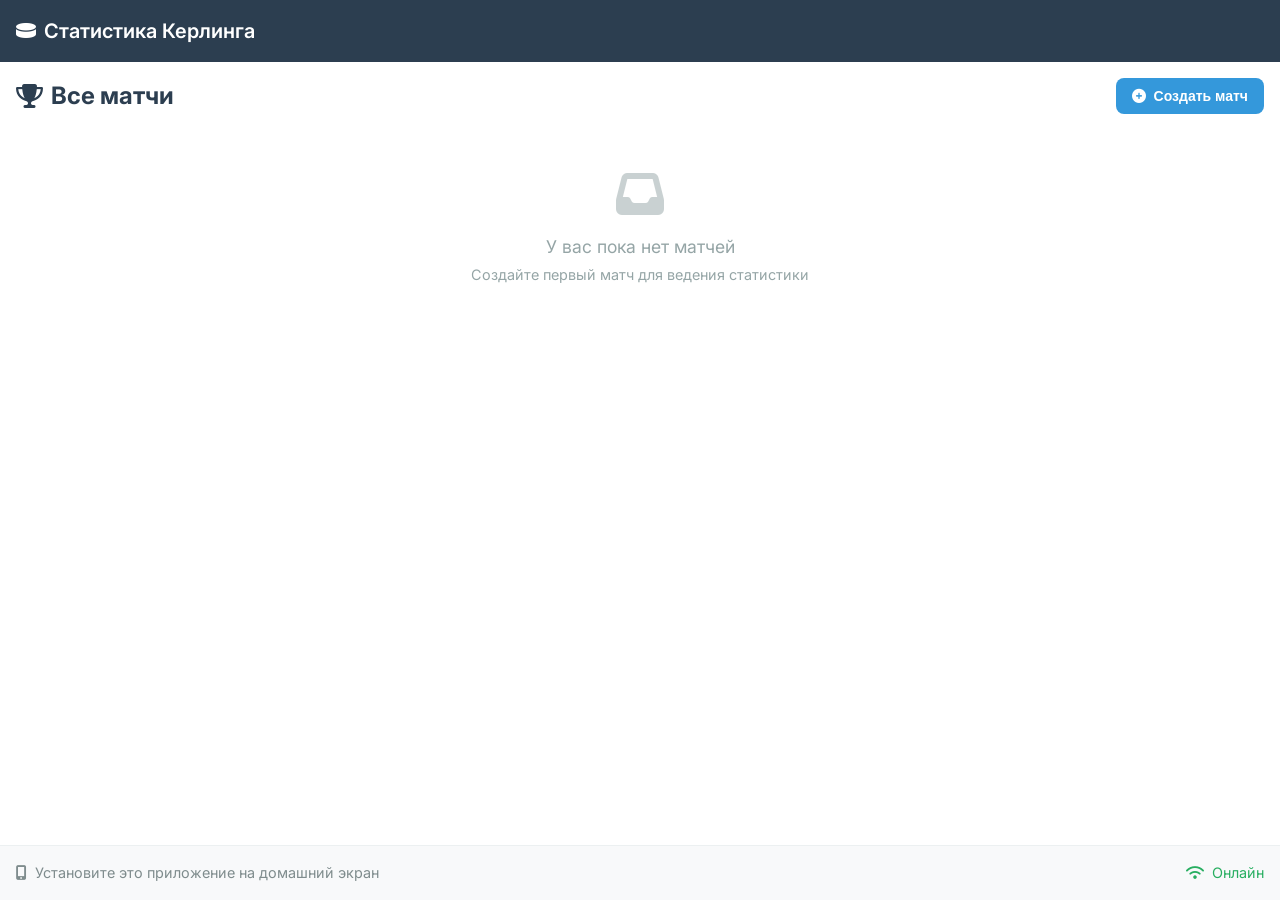
==== index.html @ 3960b241 "Curling Stats PWA Application" ====
<!DOCTYPE html>
<html lang="ru">
<head>
    <meta charset="UTF-8">
    <meta name="viewport" content="width=device-width, initial-scale=1.0">
    <title>Статистика Керлинга</title>
    <meta name="theme-color" content="#2c3e50">
    
    <!-- PWA -->
    <link rel="manifest" href="manifest.json">
    <link rel="icon" href="icons/icon-192.png">
    <link rel="apple-touch-icon" href="icons/apple-touch-icon.png">
    
    <!-- iOS мета-теги -->
    <meta name="apple-mobile-web-app-capable" content="yes">
    <meta name="apple-mobile-web-app-status-bar-style" content="black-translucent">
    
    <!-- Стили -->
    <link rel="stylesheet" href="style.css">
    
    <!-- Шрифты -->
    <link href="https://fonts.googleapis.com/css2?family=Inter:wght@400;500;600;700&display=swap" rel="stylesheet">
    <link rel="stylesheet" href="https://cdnjs.cloudflare.com/ajax/libs/font-awesome/6.4.0/css/all.min.css">
</head>
<body>
    <div class="container">
        <!-- Шапка -->
        <header class="header">
            <h1><i class="fas fa-hockey-puck"></i> Статистика Керлинга</h1>
        </header>

        <!-- Основной контент -->
        <main class="main-content">
            <div class="matches-section">
                <div class="section-header">
                    <h2><i class="fas fa-trophy"></i> Все матчи</h2>
                    <button id="createMatchBtn" class="btn btn-primary">
                        <i class="fas fa-plus-circle"></i> Создать матч
                    </button>
                </div>

                <!-- Список матчей -->
                <div id="matchesList" class="matches-list">
                    <!-- Матчи будут добавляться динамически -->
                    <div class="empty-state">
                        <i class="fas fa-inbox"></i>
                        <p>У вас пока нет матчей</p>
                        <p class="subtext">Создайте первый матч для ведения статистики</p>
                    </div>
                </div>
            </div>

            <!-- Модальное окно создания матча -->
            <div id="createMatchModal" class="modal hidden">
                <div class="modal-content">
                    <h2><i class="fas fa-plus-circle"></i> Создать новый матч</h2>
                    <form id="createMatchForm">
                        <div class="form-group">
                            <label for="matchName">Название матча:</label>
                            <input type="text" id="matchName" 
                                   placeholder="Например: Чемпионат города, 1/4 финала" 
                                   required>
                        </div>
                        
                        <div class="form-group">
                            <label for="team1Name">Команда 1:</label>
                            <input type="text" id="team1Name" 
                                   placeholder="Красные" 
                                   value="Команда 1" 
                                   required>
                        </div>
                        
                        <div class="form-group">
                            <label for="team2Name">Команда 2:</label>
                            <input type="text" id="team2Name" 
                                   placeholder="Желтые" 
                                   value="Команда 2" 
                                   required>
                        </div>
                        
                        <div class="form-row">
                            <div class="form-group">
                                <label for="player1Name">Игрок 1:</label>
                                <input type="text" id="player1Name" 
                                       placeholder="Игрок 1" 
                                       required>
                            </div>
                            <div class="form-group">
                                <label for="player2Name">Игрок 2:</label>
                                <input type="text" id="player2Name" 
                                        placeholder="Игрок 2" 
                                       required>
                            </div>
                        </div>
                        
                        <div class="form-row">
                            <div class="form-group">
                                <label for="player3Name">Игрок 3:</label>
                                <input type="text" id="player3Name" 
                                       placeholder="Игрок 3" 
                                       required>
                            </div>
                            <div class="form-group">
                                <label for="player4Name">Игрок 4:</label>
                                <input type="text" id="player4Name" 
                                       placeholder="Игрок 4" 
                                       required>
                            </div>
                        </div>
                        
                        <div class="form-group">
                            <label for="player5Name">Игрок 5:</label>
                            <input type="text" id="player5Name" 
                                   placeholder="Игрок 5" 
                                   required>
                        </div>

                        <div class="modal-buttons">
                            <button type="button" id="cancelCreateBtn" class="btn btn-secondary">
                                Отмена
                            </button>
                            <button type="submit" class="btn btn-primary">
                                <i class="fas fa-save"></i> Создать матч
                            </button>
                        </div>
                    </form>
                </div>
            </div>
        </main>

        <!-- Футер -->
        <footer class="footer">
            <div class="app-info">
                <i class="fas fa-mobile-alt"></i>
                <span>Установите это приложение на домашний экран</span>
            </div>
            <div class="offline-status" id="offlineStatus">
                <i class="fas fa-wifi"></i>
                <span>Онлайн</span>
            </div>
        </footer>
    </div>

    <!-- Скрипты -->
    <script src="db.js"></script>
    <script src="app.js"></script>
    
    <script>
        // Проверка Service Worker
        if ('serviceWorker' in navigator) {
            window.addEventListener('load', () => {
                navigator.serviceWorker.register('service-worker.js')
                    .then(reg => console.log('SW зарегистрирован'))
                    .catch(err => console.log('Ошибка SW:', err));
            });
        }
    </script>
</body>
</html>
---- style.css ----
/* Основные стили для PWA приложения керлинга */
:root {
    /* Цвета команд */
    --team-red: #e74c3c;
    --team-yellow: #f1c40f;
    --team-red-light: rgba(231, 76, 60, 0.1);
    --team-yellow-light: rgba(241, 196, 15, 0.1);
    
    /* Основные цвета */
    --primary-color: #2c3e50;
    --secondary-color: #3498db;
    --success-color: #27ae60;
    --danger-color: #e74c3c;
    --warning-color: #f39c12;
    --info-color: #3498db;
    
    /* Нейтральные цвета */
    --light-color: #f8f9fa;
    --gray-light: #ecf0f1;
    --gray: #95a5a6;
    --gray-dark: #7f8c8d;
    --dark-color: #2c3e50;
    
    /* Тени и скругления */
    --border-radius: 12px;
    --border-radius-sm: 8px;
    --box-shadow: 0 4px 12px rgba(0, 0, 0, 0.1);
    --box-shadow-lg: 0 8px 24px rgba(0, 0, 0, 0.15);
    
    /* Отступы */
    --spacing-xs: 4px;
    --spacing-sm: 8px;
    --spacing-md: 16px;
    --spacing-lg: 24px;
    --spacing-xl: 32px;
}

/* Сброс и базовые стили */
* {
    margin: 0;
    padding: 0;
    box-sizing: border-box;
}

body {
    font-family: 'Inter', -apple-system, BlinkMacSystemFont, sans-serif;
    font-size: 16px;
    line-height: 1.5;
    color: var(--dark-color);
    background: linear-gradient(135deg, #667eea 0%, #764ba2 100%);
    min-height: 100vh;
    -webkit-tap-highlight-color: transparent;
}

.container {
    max-width: 100%;
    margin: 0 auto;
    background: white;
    min-height: 100vh;
    display: flex;
    flex-direction: column;
}

/* Шапка */
.header {
    background: var(--primary-color);
    color: white;
    padding: var(--spacing-md);
    display: flex;
    align-items: center;
    justify-content: space-between;
    gap: var(--spacing-md);
    position: sticky;
    top: 0;
    z-index: 100;
}

.header h1 {
    font-size: 1.25rem;
    font-weight: 600;
    display: flex;
    align-items: center;
    gap: var(--spacing-sm);
}

.header-center {
    flex: 1;
    text-align: center;
}

/* Кнопки */
.btn {
    padding: 10px 16px;
    border: none;
    border-radius: var(--border-radius-sm);
    font-size: 14px;
    font-weight: 600;
    cursor: pointer;
    display: inline-flex;
    align-items: center;
    justify-content: center;
    gap: 8px;
    transition: all 0.2s ease;
    text-decoration: none;
    user-select: none;
}

.btn:hover {
    transform: translateY(-2px);
    box-shadow: var(--box-shadow);
}

.btn:active {
    transform: translateY(0);
}

.btn-primary {
    background: var(--secondary-color);
    color: white;
}

.btn-primary:hover {
    background: #2980b9;
}

.btn-secondary {
    background: var(--gray-light);
    color: var(--dark-color);
}

.btn-secondary:hover {
    background: #bdc3c7;
}

.btn-danger {
    background: var(--danger-color);
    color: white;
}

.btn-danger:hover {
    background: #c0392b;
}

.btn-success {
    background: var(--success-color);
    color: white;
}

.btn-success:hover {
    background: #229954;
}

.btn-back {
    background: transparent;
    color: white;
    padding: 8px;
    font-size: 1.2rem;
}

.btn-back:hover {
    background: rgba(255, 255, 255, 0.1);
}

.btn-play {
    background: linear-gradient(135deg, var(--success-color), #2ecc71);
    color: white;
    font-size: 1.2rem;
    font-weight: 700;
    padding: 16px 32px;
    border-radius: var(--border-radius);
}

.btn-play:hover {
    background: linear-gradient(135deg, #229954, #27ae60);
    transform: scale(1.05);
}

.btn-save {
    background: linear-gradient(135deg, var(--secondary-color), #2980b9);
    color: white;
    font-size: 1.1rem;
    padding: 14px 28px;
    border-radius: var(--border-radius);
}

.btn-save:disabled {
    opacity: 0.5;
    cursor: not-allowed;
    transform: none !important;
}

.btn-save:not(:disabled):hover {
    background: linear-gradient(135deg, #2980b9, #1c5980);
}

/* Основной контент */
.main-content {
    flex: 1;
    padding: var(--spacing-md);
    overflow-y: auto;
}

/* Страница всех матчей */
.matches-section {
    margin-bottom: var(--spacing-xl);
}

.section-header {
    display: flex;
    justify-content: space-between;
    align-items: center;
    margin-bottom: var(--spacing-lg);
}
.section-header h2 {
    color: var(--primary-color);
    font-size: 1.5rem;
    display: flex;
    align-items: center;
    gap: var(--spacing-sm);
}

.matches-list {
    display: grid;
    gap: var(--spacing-md);
}

.match-card {
    background: white;
    border: 2px solid var(--gray-light);
    border-radius: var(--border-radius);
    padding: var(--spacing-lg);
    transition: all 0.3s ease;
    cursor: pointer;
    text-decoration: none;
    color: inherit;
    display: block;
}

.match-card:hover {
    border-color: var(--secondary-color);
    transform: translateY(-4px);
    box-shadow: var(--box-shadow-lg);
}

.match-card-header {
    display: flex;
    justify-content: space-between;
    align-items: flex-start;
    margin-bottom: var(--spacing-md);
}

.match-title {
    font-size: 1.2rem;
    font-weight: 600;
    color: var(--primary-color);
    margin-bottom: var(--spacing-xs);
}

.match-date {
    color: var(--gray);
    font-size: 0.9rem;
}

.match-stats {
    display: flex;
    gap: var(--spacing-lg);
    font-size: 0.9rem;
    color: var(--gray-dark);
}

.match-stat {
    display: flex;
    align-items: center;
    gap: 4px;
}

.empty-state {
    text-align: center;
    padding: var(--spacing-xl) var(--spacing-md);
    color: var(--gray);
}

.empty-state i {
    font-size: 3rem;
    margin-bottom: var(--spacing-md);
    opacity: 0.5;
}

.empty-state p {
    font-size: 1.1rem;
    margin-bottom: var(--spacing-xs);
}

.empty-state .subtext {
    font-size: 0.9rem;
    color: var(--gray);
}

/* Модальные окна */
.modal {
    position: fixed;
    top: 0;
    left: 0;
    right: 0;
    bottom: 0;
    background: rgba(0, 0, 0, 0.5);
    display: flex;
    align-items: center;
    justify-content: center;
    z-index: 1000;
    padding: var(--spacing-md);
}

.modal.hidden {
    display: none;
}

.modal-content {
    background: white;
    border-radius: var(--border-radius);
    width: 100%;
    max-width: 500px;
    max-height: 90vh;
    overflow-y: auto;
    animation: modalSlideIn 0.3s ease;
}

@keyframes modalSlideIn {
    from {
        opacity: 0;
        transform: translateY(-50px);
    }
    to {
        opacity: 1;
        transform: translateY(0);
    }
}

.modal-content h2 {
    padding: var(--spacing-lg);
    border-bottom: 1px solid var(--gray-light);
    color: var(--primary-color);
    display: flex;
    align-items: center;
    gap: var(--spacing-sm);
}

.modal-content form {
    padding: var(--spacing-lg);
}

.form-group {
    margin-bottom: var(--spacing-md);
}

.form-group label {
    display: block;
    margin-bottom: 6px;
    font-weight: 600;
    color: var(--dark-color);
}

.form-group input,
.form-group select {
    width: 100%;
    padding: 10px 12px;
    border: 2px solid var(--gray-light);
    border-radius: var(--border-radius-sm);
    font-size: 16px;
    transition: border-color 0.2s ease;
}

.form-group input:focus,
.form-group select:focus {
    outline: none;
    border-color: var(--secondary-color);
}

.form-row {
    display: flex;
    gap: var(--spacing-md);
    margin-bottom: var(--spacing-md);
}

.form-row .form-group {
    flex: 1;
    margin-bottom: 0;
}

.modal-buttons {
    display: flex;
    gap: var(--spacing-md);
    justify-content: flex-end;
    margin-top: var(--spacing-lg);
    padding-top: var(--spacing-md);
    border-top: 1px solid var(--gray-light);
}

.confirm-modal {
    text-align: center;
    max-width: 400px;
}

.confirm-modal p {
    padding: var(--spacing-lg);
    color: var(--gray-dark);
}

/* Табло счета */
.scoreboard-section {
    background: var(--light-color);
    border-radius: var(--border-radius);
    padding: var(--spacing-lg);
    margin-bottom: var(--spacing-xl);
    box-shadow: var(--box-shadow);
}

.scoreboard {
    display: flex;
    gap: var(--spacing-lg);
    margin-bottom: var(--spacing-lg);
}

.team-score {
    flex: 1;
    background: white;
    border-radius: var(--border-radius);
    padding: var(--spacing-lg);
    border: 3px solid transparent;
    transition: all 0.3s ease;
}
.team-score.active-team {
    border-color: var(--team-red);
}

.team-score:last-child.active-team {
    border-color: var(--team-yellow);
}

.team-name {
    font-size: 1.2rem;
    font-weight: 700;
    margin-bottom: var(--spacing-md);
    border: none;
    background: transparent;
    width: 100%;
    text-align: center;
    padding: 4px;
    border-radius: var(--border-radius-sm);
}

.team-name:focus {
    outline: none;
    background: var(--gray-light);
}

.team1-name {
    color: var(--team-red);
}

.team2-name {
    color: var(--team-yellow);
}

.score-display {
    font-size: 3rem;
    font-weight: 800;
    text-align: center;
    margin-bottom: var(--spacing-lg);
    color: var(--primary-color);
}

.ends-container {
    margin-top: var(--spacing-md);
}

.ends-header {
    font-weight: 600;
    margin-bottom: var(--spacing-sm);
    color: var(--gray-dark);
}

.ends-grid {
    display: grid;
    grid-template-columns: repeat(6, 1fr);
    gap: var(--spacing-xs);
}

.end-cell {
    background: var(--gray-light);
    border-radius: var(--border-radius-sm);
    padding: 6px;
    text-align: center;
    font-weight: 600;
    min-height: 36px;
    display: flex;
    align-items: center;
    justify-content: center;
}

.end-cell.current {
    background: var(--secondary-color);
    color: white;
}

.end-cell.filled {
    background: var(--success-color);
    color: white;
}

.score-divider {
    width: 60px;
    display: flex;
    flex-direction: column;
    align-items: center;
    justify-content: center;
}

.ends-label {
    font-weight: 600;
    margin-bottom: var(--spacing-sm);
    color: var(--gray-dark);
}

.ends-numbers {
    display: flex;
    flex-direction: column;
    gap: var(--spacing-xs);
}

.end-number {
    height: 36px;
    display: flex;
    align-items: center;
    justify-content: center;
    font-weight: 600;
    color: var(--gray-dark);
}

.ends-controls {
    display: flex;
    justify-content: space-between;
    align-items: center;
    gap: var(--spacing-md);
    padding-top: var(--spacing-lg);
    border-top: 1px solid var(--gray-light);
}

.current-end {
    display: flex;
    align-items: center;
    gap: var(--spacing-sm);
}

.end-select {
    padding: 8px 12px;
    border: 2px solid var(--gray-light);
    border-radius: var(--border-radius-sm);
    font-size: 16px;
    font-weight: 600;
    min-width: 100px;
}

.end-select:focus {
    outline: none;
    border-color: var(--secondary-color);
}

/* Статистические таблицы */
.stats-section {
    margin-bottom: var(--spacing-xl);
}

.team-stats-header {
    display: flex;
    align-items: center;
    gap: var(--spacing-sm);
    margin-bottom: var(--spacing-md);
}

.team-stats-header h3 {
    color: var(--primary-color);
    font-size: 1.2rem;
}

.team-color-indicator {
    width: 20px;
    height: 20px;
    border-radius: 50%;
}

.color-red {
    background: var(--team-red);
}

.color-yellow {
    background: var(--team-yellow);
}

.stats-table-container {
    overflow-x: auto;
    background: white;
    border-radius: var(--border-radius);
    box-shadow: var(--box-shadow);
}

.stats-table {
    width: 100%;
    border-collapse: collapse;
    min-width: 800px;
}

.stats-table th,
.stats-table td {
    padding: 12px;
    text-align: center;
    border: 1px solid var(--gray-light);
}

.stats-table thead {
    background: var(--primary-color);
    color: white;
}

.stats-table thead th {
    font-weight: 600;
    white-space: nowrap;
}

.stats-table tbody tr:nth-child(even) {
    background: var(--light-color);
}

.stats-table tbody tr:hover {
    background: var(--gray-light);
}

.throw-type {
    font-weight: 600;
    background: var(--gray-light);
    min-width: 100px;
}

.team-total {
    background: var(--info-color);
    color: white;
    font-weight: 600;
}

.player-header {
    position: relative;
}

.player-name-input {
    width: 100%;
    border: none;
    background: transparent;
    color: white;
    text-align: center;
    font-weight: 600;
    padding: 4px;
    border-radius: var(--border-radius-sm);
}

.player-name-input:focus {
    outline: none;
    background: rgba(255, 255, 255, 0.2);
}

.throw-count {
    font-weight: 700;
    font-size: 1.1rem;
    color: var(--primary-color);
}

.throw-percentage {
    font-size: 0.9rem;
    color: var(--gray-dark);
    margin-top: 2px;
}

/* Страница ввода броска */
.throw-page {
    display: flex;
    flex-direction: column;
    gap: var(--spacing-xl);
}

.selection-section {
    background: white;
    border-radius: var(--border-radius);
    padding: var(--spacing-lg);
    box-shadow: var(--box-shadow);
}

.selection-section h2 {
    color: var(--primary-color);
    margin-bottom: var(--spacing-lg);
    font-size: 1.2rem;
    display: flex;
    align-items: center;
    gap: var(--spacing-sm);
}

.team-selector {
    display: flex;
    gap: var(--spacing-md);
}

.team-option {
    flex: 1;
    padding: var(--spacing-lg);
    border: 3px solid var(--gray-light);
    border-radius: var(--border-radius);
    background: white;
    cursor: pointer;
    transition: all 0.3s ease;
    display: flex;
    flex-direction: column;
    align-items: center;
    gap: var(--spacing-sm);
}

.team-option:hover {
    transform: translateY(-4px);
    box-shadow: var(--box-shadow);
}

.team-option.selected {
    border-color: var(--secondary-color);
    background: var(--light-color);
}

.team-color {
    width: 40px;
    height: 40px;
    border-radius: 50%;
}

.team-name {
    font-weight: 600;
    font-size: 1.1rem;
}

.player-selector {
    display: grid;
    grid-template-columns: repeat(auto-fill, minmax(120px, 1fr));
    gap: var(--spacing-md);
}

.player-option {
    padding: var(--spacing-lg);
    border: 2px solid var(--gray-light);
    border-radius: var(--border-radius);
    background: white;
    cursor: pointer;
    transition: all 0.3s ease;
    text-align: center;
}

.player-option:hover {
    border-color: var(--secondary-color);
    transform: translateY(-2px);
}

.player-option.selected {
    border-color: var(--success-color);
    background: var(--success-color);
    color: white;
}

.throw-type-selector {
    display: grid;
    grid-template-columns: repeat(3, 1fr);
    gap: var(--spacing-md);
}

.throw-type-btn {
    padding: var(--spacing-lg);
    border: 2px solid var(--gray-light);
    border-radius: var(--border-radius);
    background: white;
    cursor: pointer;
    transition: all 0.3s ease;
    display: flex;
    flex-direction: column;
    align-items: center;
    gap: var(--spacing-sm);
}

.throw-type-btn:hover {
    transform: translateY(-4px);
    box-shadow: var(--box-shadow);
}

.throw-type-btn.selected {
    border-color: var(--secondary-color);
    background: var(--secondary-color);
    color: white;
}

.throw-type-btn i {
    font-size: 1.5rem;
}

.throw-type-btn span {
    font-weight: 600;
    font-size: 1.1rem;
}

.throw-type-btn small {
    font-size: 0.8rem;
    opacity: 0.8;
}

.percentage-selector {
    display: grid;
    grid-template-columns: repeat(3, 1fr);
    gap: var(--spacing-md);
}

.percentage-btn {
    padding: var(--spacing-lg);
    border: 2px solid var(--gray-light);
    border-radius: var(--border-radius);
    background: white;
    cursor: pointer;
    transition: all 0.3s ease;
    display: flex;
    flex-direction: column;
    align-items: center;
    gap: var(--spacing-xs);
}

.percentage-btn:hover {
    transform: translateY(-4px);
    box-shadow: var(--box-shadow);
}

.percentage-btn.selected {
    border-color: var(--success-color);
    background: var(--success-color);
    color: white;
}

.percent-value {
    font-size: 1.5rem;
    font-weight: 700;
}

.percent-label {
    font-size: 0.9rem;
    opacity: 0.9;
}

.save-section {
    text-align: center;
    padding: var(--spacing-xl);
    background: var(--light-color);
    border-radius: var(--border-radius);
}

.throw-summary {
    margin-top: var(--spacing-lg);
    padding: var(--spacing-lg);
    background: white;
    border-radius: var(--border-radius);
    border: 2px solid var(--gray-light);
}

.throw-summary h3 {
    color: var(--primary-color);
    margin-bottom: var(--spacing-md);
}
.throw-summary .summary-item {
    display: flex;
    justify-content: space-between;
    padding: 8px 0;
    border-bottom: 1px solid var(--gray-light);
}

.throw-summary .summary-item:last-child {
    border-bottom: none;
}

.recent-throws-list {
    display: flex;
    flex-direction: column;
    gap: var(--spacing-sm);
}

.recent-throw {
    padding: var(--spacing-md);
    background: white;
    border-radius: var(--border-radius-sm);
    border: 1px solid var(--gray-light);
    display: flex;
    justify-content: space-between;
    align-items: center;
}

.recent-throw .throw-info {
    display: flex;
    gap: var(--spacing-md);
    align-items: center;
}

.throw-team {
    width: 12px;
    height: 12px;
    border-radius: 50%;
}

.throw-team.red {
    background: var(--team-red);
}

.throw-team.yellow {
    background: var(--team-yellow);
}

/* Футер */
.footer {
    padding: var(--spacing-md);
    background: var(--light-color);
    border-top: 1px solid var(--gray-light);
    display: flex;
    justify-content: space-between;
    align-items: center;
    font-size: 0.9rem;
    color: var(--gray-dark);
}

.footer div {
    display: flex;
    align-items: center;
    gap: var(--spacing-sm);
}

.offline-status.offline {
    color: var(--danger-color);
}

.offline-status.online {
    color: var(--success-color);
}

/* Утилиты */
.hidden {
    display: none !important;
}

/* Адаптивность */
@media (max-width: 768px) {
    .header h1 {
        font-size: 1.1rem;
    }
    
    .btn {
        padding: 8px 12px;
        font-size: 13px;
    }
    
    .scoreboard {
        flex-direction: column;
        gap: var(--spacing-md);
    }
    
    .ends-controls {
        flex-direction: column;
        gap: var(--spacing-md);
    }
    
    .throw-type-selector,
    .percentage-selector {
        grid-template-columns: repeat(2, 1fr);
    }
    
    .player-selector {
        grid-template-columns: repeat(3, 1fr);
    }
    
    .form-row {
        flex-direction: column;
        gap: var(--spacing-md);
    }
}

@media (max-width: 480px) {
    .header {
        flex-wrap: wrap;
    }
    
    .header-center {
        order: 3;
        flex-basis: 100%;
        margin-top: var(--spacing-sm);
    }
    
    .throw-type-selector,
    .percentage-selector {
        grid-template-columns: 1fr;
    }
    
    .player-selector {
        grid-template-columns: repeat(2, 1fr);
    }
    
    .stats-table {
        font-size: 0.9rem;
    }
    
    .stats-table th,
    .stats-table td {
        padding: 8px;
    }
}
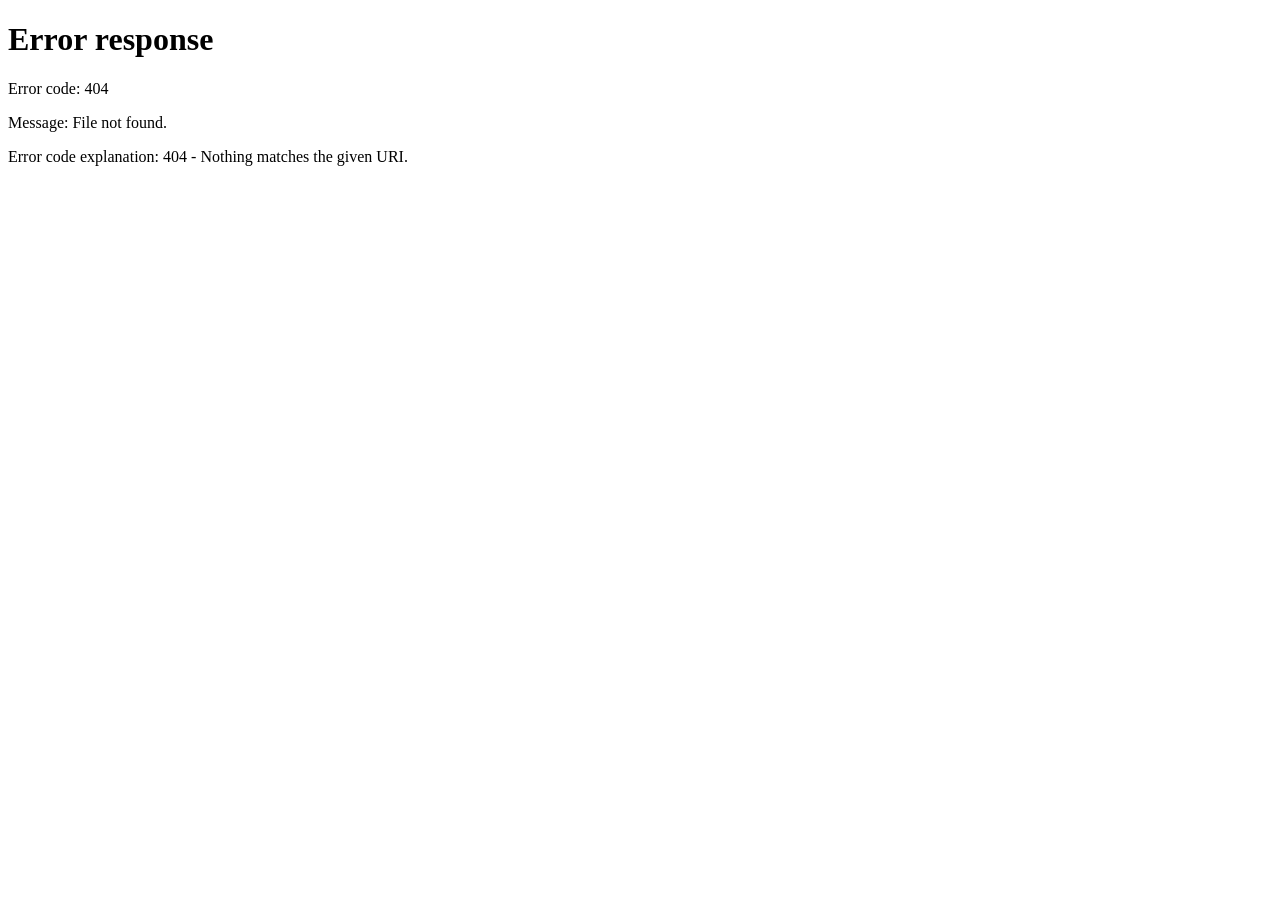
==== commit 7c973fca: "Fixed bags" ====
--- a/index.html
+++ b/index.html
@@ -2,158 +2,64 @@
 <html lang="ru">
 <head>
     <meta charset="UTF-8">
-    <meta name="viewport" content="width=device-width, initial-scale=1.0">
-    <title>Статистика Керлинга</title>
-    <meta name="theme-color" content="#2c3e50">
-    
-    <!-- PWA -->
-    <link rel="manifest" href="manifest.json">
-    <link rel="icon" href="icons/icon-192.png">
-    <link rel="apple-touch-icon" href="icons/apple-touch-icon.png">
-    
-    <!-- iOS мета-теги -->
-    <meta name="apple-mobile-web-app-capable" content="yes">
-    <meta name="apple-mobile-web-app-status-bar-style" content="black-translucent">
-    
-    <!-- Стили -->
-    <link rel="stylesheet" href="style.css">
-    
-    <!-- Шрифты -->
-    <link href="https://fonts.googleapis.com/css2?family=Inter:wght@400;500;600;700&display=swap" rel="stylesheet">
-    <link rel="stylesheet" href="https://cdnjs.cloudflare.com/ajax/libs/font-awesome/6.4.0/css/all.min.css">
+    <title>Перенаправление на приложение керлинга</title>
+    <meta http-equiv="refresh" content="0; url=/curling-stats-pwa/app-index.html">
+    <link rel="manifest" href="/curling-stats-pwa/manifest.json">
+    <link rel="icon" href="/curling-stats-pwa/icons/icon-192.png">
 </head>
-<body>
-    <div class="container">
-        <!-- Шапка -->
-        <header class="header">
-            <h1><i class="fas fa-hockey-puck"></i> Статистика Керлинга</h1>
-        </header>
-
-        <!-- Основной контент -->
-        <main class="main-content">
-            <div class="matches-section">
-                <div class="section-header">
-                    <h2><i class="fas fa-trophy"></i> Все матчи</h2>
-                    <button id="createMatchBtn" class="btn btn-primary">
-                        <i class="fas fa-plus-circle"></i> Создать матч
-                    </button>
-                </div>
-
-                <!-- Список матчей -->
-                <div id="matchesList" class="matches-list">
-                    <!-- Матчи будут добавляться динамически -->
-                    <div class="empty-state">
-                        <i class="fas fa-inbox"></i>
-                        <p>У вас пока нет матчей</p>
-                        <p class="subtext">Создайте первый матч для ведения статистики</p>
-                    </div>
-                </div>
-            </div>
-
-            <!-- Модальное окно создания матча -->
-            <div id="createMatchModal" class="modal hidden">
-                <div class="modal-content">
-                    <h2><i class="fas fa-plus-circle"></i> Создать новый матч</h2>
-                    <form id="createMatchForm">
-                        <div class="form-group">
-                            <label for="matchName">Название матча:</label>
-                            <input type="text" id="matchName" 
-                                   placeholder="Например: Чемпионат города, 1/4 финала" 
-                                   required>
-                        </div>
-                        
-                        <div class="form-group">
-                            <label for="team1Name">Команда 1:</label>
-                            <input type="text" id="team1Name" 
-                                   placeholder="Красные" 
-                                   value="Команда 1" 
-                                   required>
-                        </div>
-                        
-                        <div class="form-group">
-                            <label for="team2Name">Команда 2:</label>
-                            <input type="text" id="team2Name" 
-                                   placeholder="Желтые" 
-                                   value="Команда 2" 
-                                   required>
-                        </div>
-                        
-                        <div class="form-row">
-                            <div class="form-group">
-                                <label for="player1Name">Игрок 1:</label>
-                                <input type="text" id="player1Name" 
-                                       placeholder="Игрок 1" 
-                                       required>
-                            </div>
-                            <div class="form-group">
-                                <label for="player2Name">Игрок 2:</label>
-                                <input type="text" id="player2Name" 
-                                        placeholder="Игрок 2" 
-                                       required>
-                            </div>
-                        </div>
-                        
-                        <div class="form-row">
-                            <div class="form-group">
-                                <label for="player3Name">Игрок 3:</label>
-                                <input type="text" id="player3Name" 
-                                       placeholder="Игрок 3" 
-                                       required>
-                            </div>
-                            <div class="form-group">
-                                <label for="player4Name">Игрок 4:</label>
-                                <input type="text" id="player4Name" 
-                                       placeholder="Игрок 4" 
-                                       required>
-                            </div>
-                        </div>
-                        
-                        <div class="form-group">
-                            <label for="player5Name">Игрок 5:</label>
-                            <input type="text" id="player5Name" 
-                                   placeholder="Игрок 5" 
-                                   required>
-                        </div>
-
-                        <div class="modal-buttons">
-                            <button type="button" id="cancelCreateBtn" class="btn btn-secondary">
-                                Отмена
-                            </button>
-                            <button type="submit" class="btn btn-primary">
-                                <i class="fas fa-save"></i> Создать матч
-                            </button>
-                        </div>
-                    </form>
-                </div>
-            </div>
-        </main>
-
-        <!-- Футер -->
-        <footer class="footer">
-            <div class="app-info">
-                <i class="fas fa-mobile-alt"></i>
-                <span>Установите это приложение на домашний экран</span>
-            </div>
-            <div class="offline-status" id="offlineStatus">
-                <i class="fas fa-wifi"></i>
-                <span>Онлайн</span>
-            </div>
-        </footer>
+<body style="
+    background: linear-gradient(135deg, #667eea 0%, #764ba2 100%);
+    height: 100vh;
+    display: flex;
+    align-items: center;
+    justify-content: center;
+    font-family: 'Inter', sans-serif;
+    color: white;
+    text-align: center;
+    padding: 20px;
+">
+    <div style="
+        background: white;
+        padding: 40px;
+        border-radius: 20px;
+        color: #2c3e50;
+        max-width: 500px;
+        box-shadow: 0 20px 60px rgba(0,0,0,0.3);
+    ">
+        <h1 style="margin-bottom: 20px;">
+            <i class="fas fa-hockey-puck"></i> Статистика Керлинга
+        </h1>
+        <p style="margin-bottom: 30px; font-size: 1.1rem;">
+            Приложение загружается...
+        </p>
+        <div style="margin-top: 20px;">
+            <a href="/curling-stats-pwa/app-index.html" 
+               style="
+                   background: #3498db;
+                   color: white;
+                   padding: 12px 24px;
+                   border-radius: 8px;
+                   text-decoration: none;
+                   font-weight: 600;
+                   display: inline-block;
+               ">
+                Перейти сейчас
+            </a>
+        </div>
+        <p style="margin-top: 30px; font-size: 0.9rem; color: #7f8c8d;">
+            Если перенаправление не сработало, нажмите кнопку выше
+        </p>
     </div>
-
-    <!-- Скрипты -->
-    <script src="db.js"></script>
-    <script src="app.js"></script>
     
     <script>
-        // Проверка Service Worker
-        if ('serviceWorker' in navigator) {
-            window.addEventListener('load', () => {
-                navigator.serviceWorker.register('service-worker.js')
-                    .then(reg => console.log('SW зарегистрирован'))
-                    .catch(err => console.log('Ошибка SW:', err));
-            });
-        }
+        // Автоматический редирект через 1 секунду если не сработал meta refresh
+        setTimeout(function() {
+            window.location.href = '/curling-stats-pwa/app-index.html';
+        }, 1000);
     </script>
+    
+    <!-- Подключаем Font Awesome для иконки -->
+    <link rel="stylesheet" href="https://cdnjs.cloudflare.com/ajax/libs/font-awesome/6.4.0/css/all.min.css">
+    <link href="https://fonts.googleapis.com/css2?family=Inter:wght@400;600&display=swap" rel="stylesheet">
 </body>
 </html>
